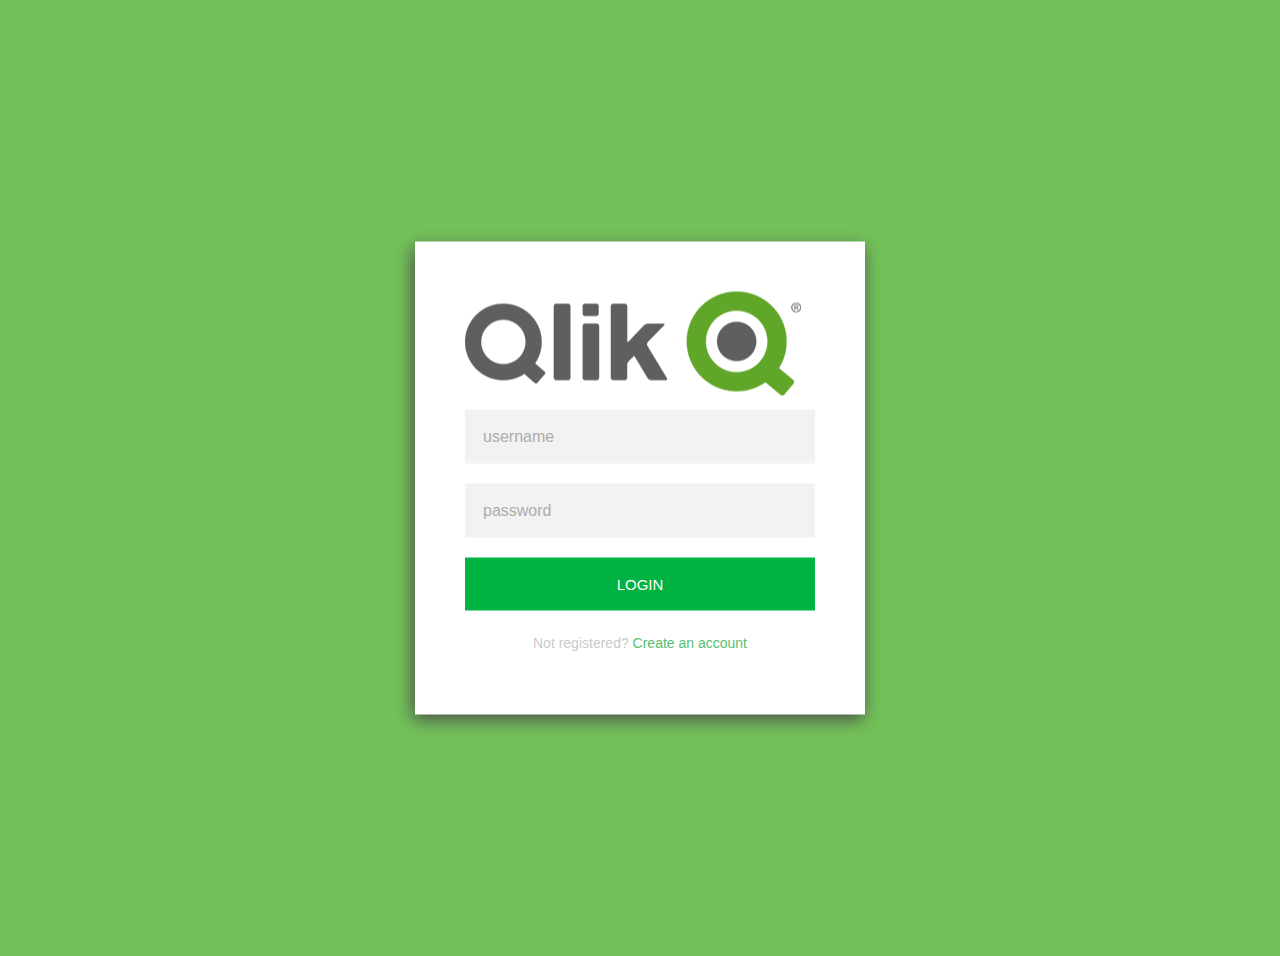
==== 02ScreenPosition.html @ f9807155 "Adding second screen" ====
<!DOCTYPE html>
<html lang="pt-br">
<head>
  <meta charset="UTF-8">
  <meta name="viewport" content="width=device-width, initial-scale=1.0">
  <meta http-equiv="X-UA-Compatible" content="ie=edge">
  <link href="https://fonts.googleapis.com/css?family=Roboto" rel="stylesheet">
  <link rel="stylesheet" type="text/css" href="css/01styleFirstScreenPosition.css">
  <title>App</title>
</head>
<body>
    <main>
      <article class="form-area">
        <img src="images/qlik.png">
        <form action="" method="get" id="form-login">
            <input class="form-input" type="text" placeholder="username">
            <input class="form-input" type="password" placeholder="password">
            <button class="btn" type="submit">Login</button>
            <p>Not registered? <a href="">Create an account</a></p>
         </form>
      </article>
    </main>

</body>
</html>
---- css/01styleFirstScreenPosition.css ----
body {
	background-color: #73c259;
	font-family: helvetica, sans-serif;
	padding: 20px;
}

main {
	position: relative;
	margin: 0 auto;
	height: 100vh;
}

.form-area {
	background: #fff;
	width: 50%;
	transform: translate(-50%, -50%);
	position: absolute;
	top: 50%;
	left: 50%;
	padding: 50px;
	max-width: 350px;
	box-shadow: -2px 5px 17px #4a4a4a;
	min-width: 150px;
}

a {
	color: #55c06e;
	text-decoration: none;
}

button {
	background-color: #00b242;
	width: 100%;
	border: none;
	padding: 18px;
	text-transform: uppercase;
	color: #fff;
	margin: 10px 0;
	font-size: 15px;
}

input::placeholder {
	color: #acacac;
}

p {
	color: #cacaca;
	text-align: center;
	font-size: 14px;
}

.form-input {
	margin: 10px 0;
	padding: 18px;
	width: 100%;
	border: none;
	background-color: #f2f2f2;
	box-sizing: border-box;
	font-family: helvetica, sans-serif;
	font-size: 16px;
}
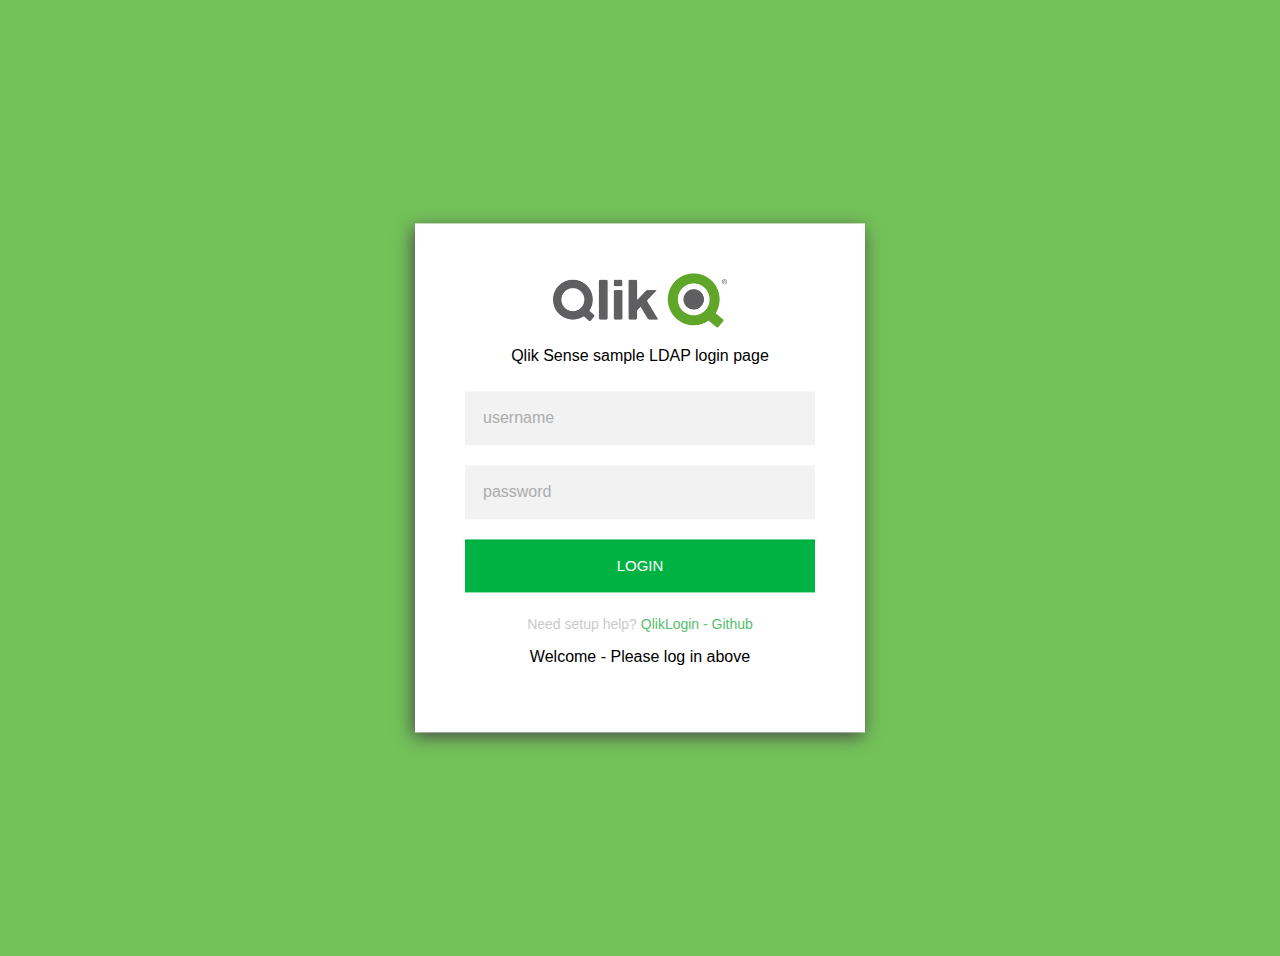
==== commit b7558ccc: "Adding 2nd screen" ====
--- a/02ScreenPosition.html
+++ b/02ScreenPosition.html
@@ -5,18 +5,20 @@
   <meta name="viewport" content="width=device-width, initial-scale=1.0">
   <meta http-equiv="X-UA-Compatible" content="ie=edge">
   <link href="https://fonts.googleapis.com/css?family=Roboto" rel="stylesheet">
-  <link rel="stylesheet" type="text/css" href="css/01styleFirstScreenPosition.css">
+  <link rel="stylesheet" type="text/css" href="css/02styleScreenPosition.css">
   <title>App</title>
 </head>
 <body>
     <main>
       <article class="form-area">
         <img src="images/qlik.png">
+        <p class="login-text">Qlik Sense sample LDAP login page</p>
         <form action="" method="get" id="form-login">
             <input class="form-input" type="text" placeholder="username">
             <input class="form-input" type="password" placeholder="password">
             <button class="btn" type="submit">Login</button>
-            <p>Not registered? <a href="">Create an account</a></p>
+            <p>Need setup help? <a href="">QlikLogin - Github</a></p>
+            <p class="login-text">Welcome - Please log in above</p>
          </form>
       </article>
     </main>
--- a/css/02styleScreenPosition.css
+++ b/css/02styleScreenPosition.css
@@ -0,0 +1,71 @@
+body {
+	background-color: #73c259;
+	font-family: helvetica, sans-serif;
+	padding: 20px;
+}
+
+main {
+	position: relative;
+	margin: 0 auto;
+	height: 100vh;
+}
+
+.form-area {
+	background: #fff;
+	width: 50%;
+	transform: translate(-50%, -50%);
+	position: absolute;
+	top: 50%;
+	left: 50%;
+	padding: 50px;
+	max-width: 350px;
+	box-shadow: -2px 5px 17px #4a4a4a;
+	min-width: 150px;
+}
+
+a {
+	color: #55c06e;
+	text-decoration: none;
+}
+
+img {
+    position: relative;
+    left: 25%;
+    max-width: 50%;
+}
+button {
+	background-color: #00b242;
+	width: 100%;
+	border: none;
+	padding: 18px;
+	text-transform: uppercase;
+	color: #fff;
+	margin: 10px 0;
+	font-size: 15px;
+}
+
+input::placeholder {
+	color: #acacac;
+}
+
+p {
+	color: #cacaca;
+	text-align: center;
+	font-size: 14px;
+}
+
+.form-input {
+	margin: 10px 0;
+	padding: 18px;
+	width: 100%;
+	border: none;
+	background-color: #f2f2f2;
+	box-sizing: border-box;
+	font-family: helvetica, sans-serif;
+	font-size: 16px;
+}
+
+.login-text {
+	color: black;
+	font-size: 16px;
+}